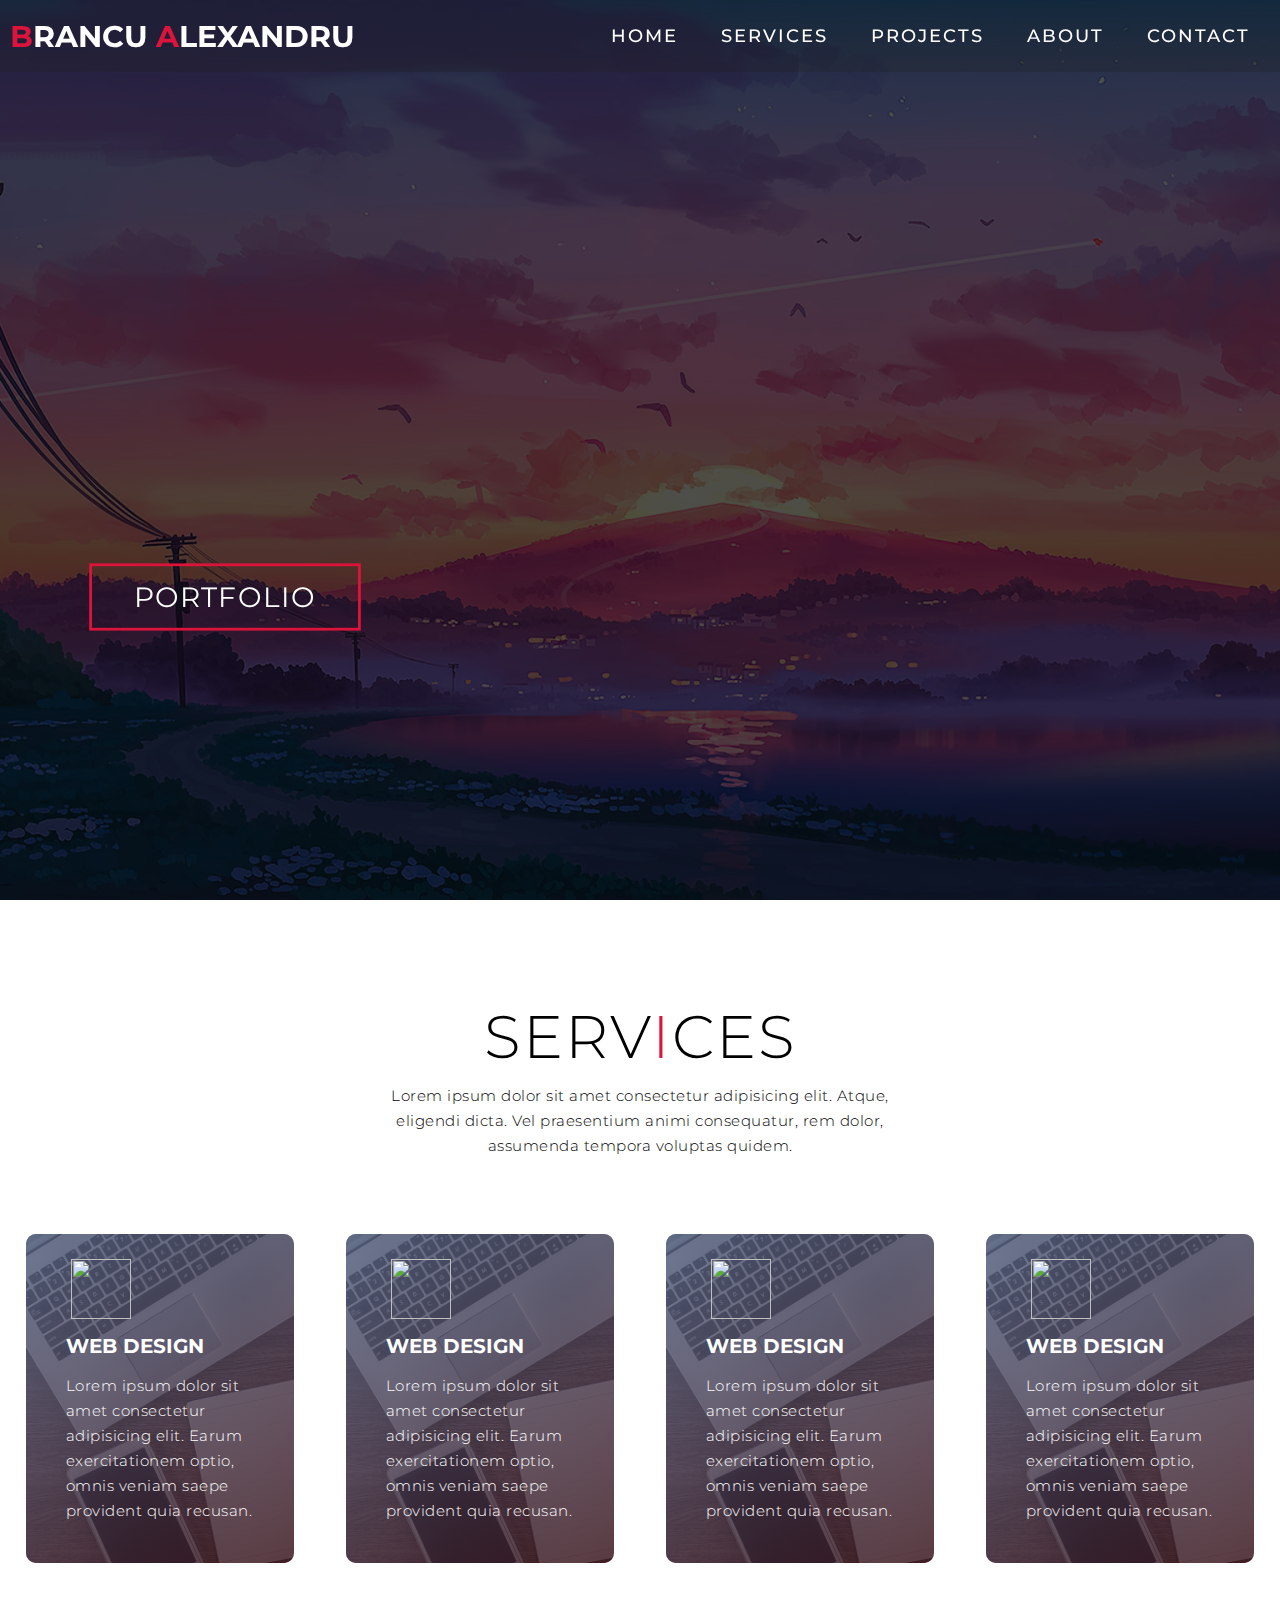
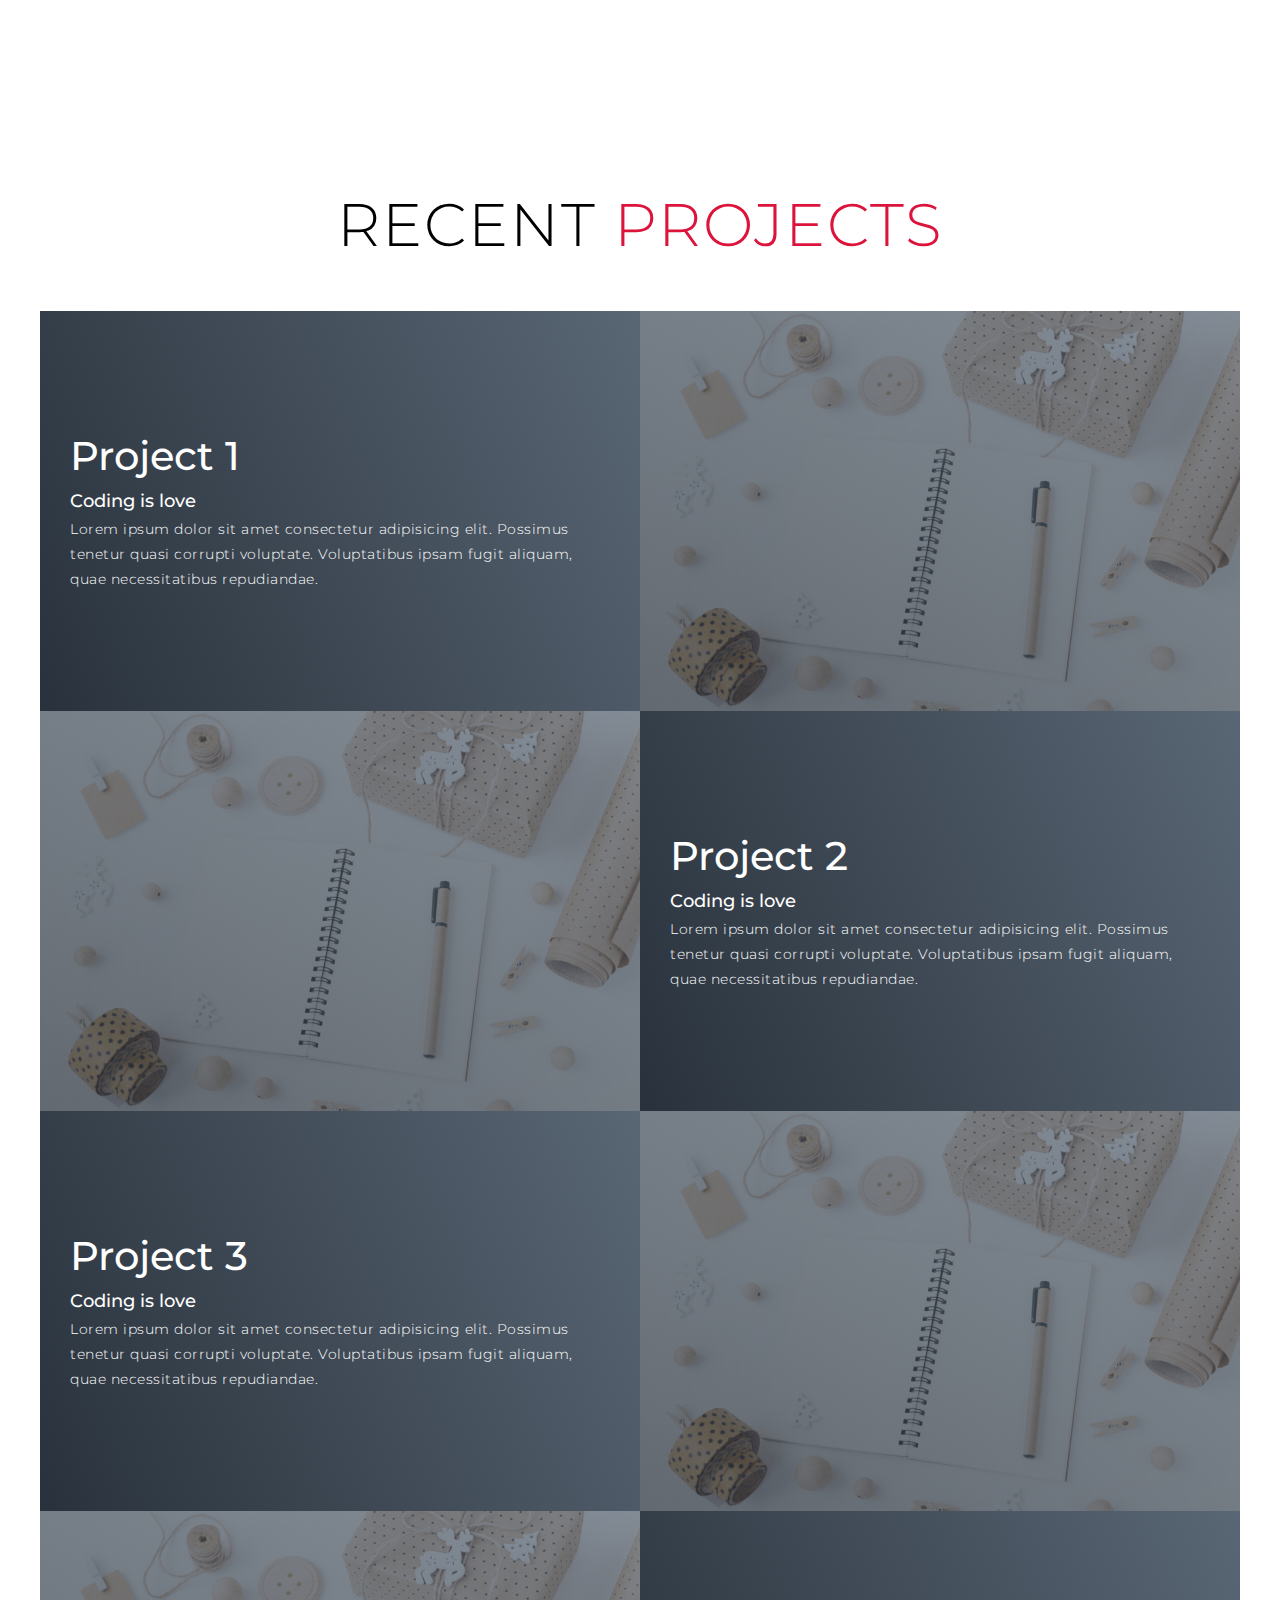
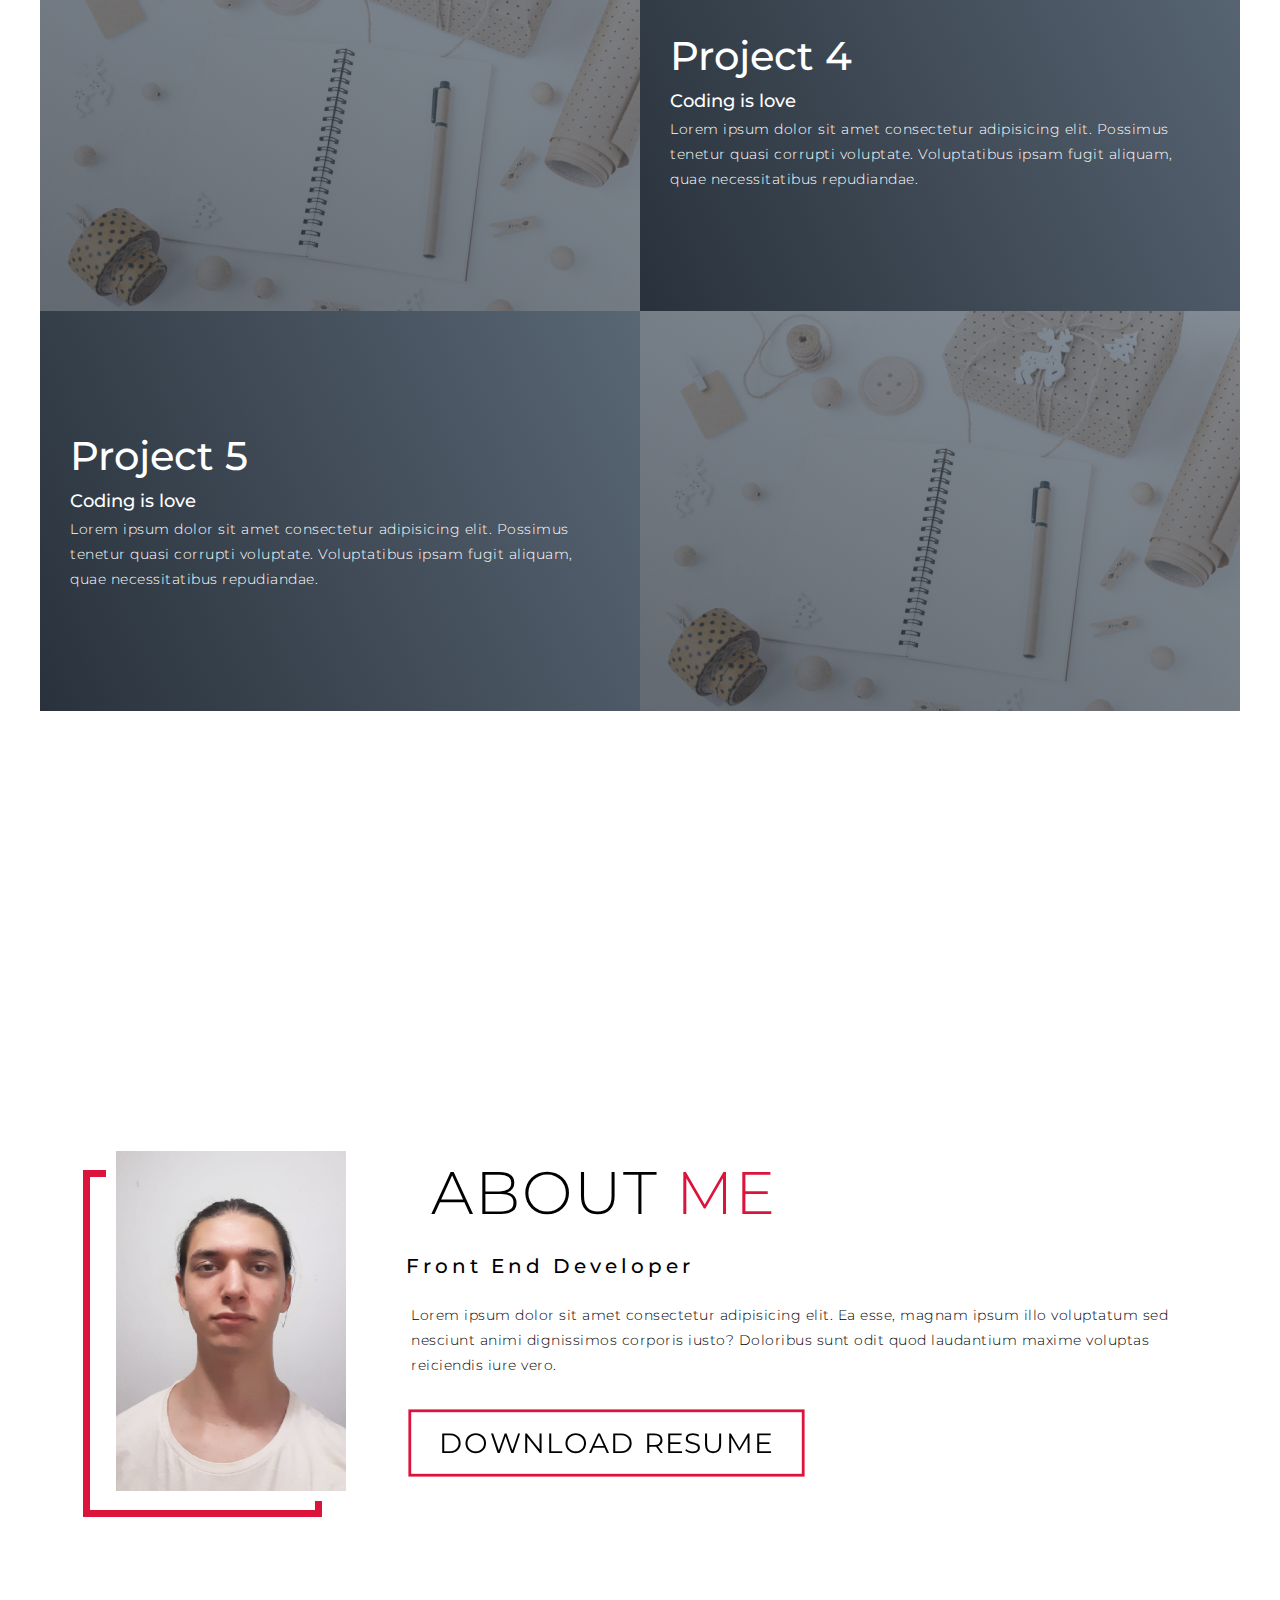
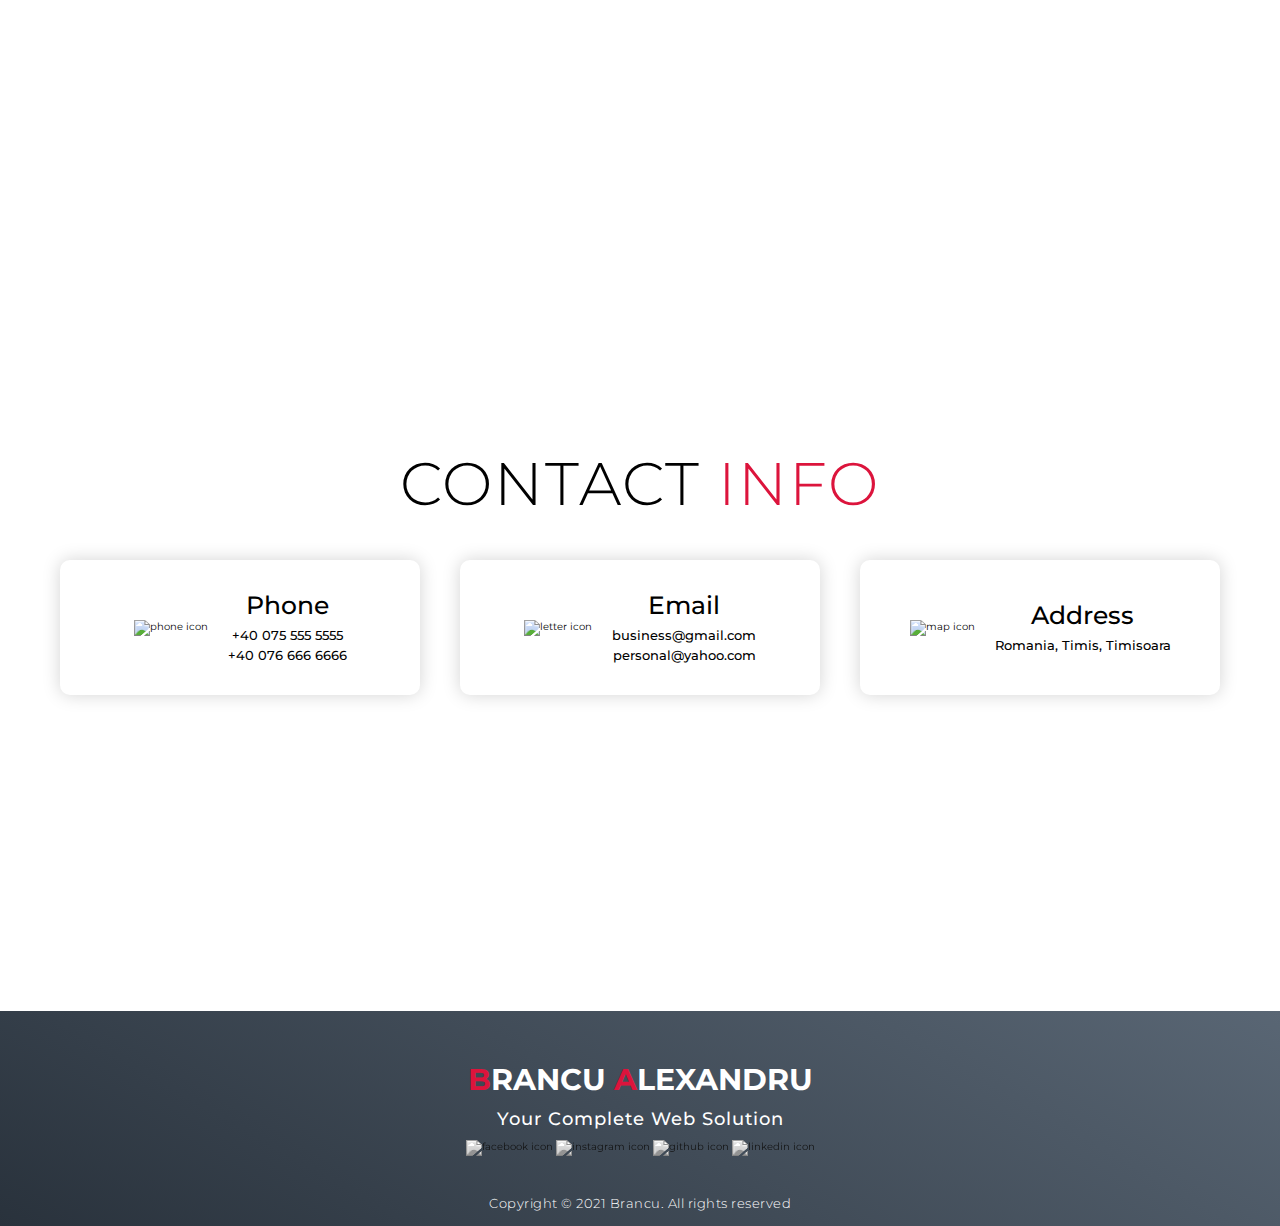
==== website.html @ a5c46dd1 "Add files via upload" ====
<!DOCTYPE html>
<html lang="en" dir="ltr">
<head>
  <meta charset="UTF-8">
  <meta http-equiv="X-UA-Compatible" content="IE=edge">
  <meta name="viewport" content="width:device-width, initial-scale=1.0">
  <link rel="stylesheet" href="./style.css">
<title>Brancu Alexandru</title>
</head>
<body>
  <section id="header">
    <div class="header container">
      <div class="navbar">
        <div class="brand">
          <a href="#hero"><h1><span>B</span>rancu <span>A</span>lexandru</h1></a>
        </div>
        <div class="nav-list">
          <div class="hamburger"><div class="bar"></div></div>
          <ul>
            <li><a href="#hero" data-after="Home">Home</a></li>
            <li><a href="#services" data-after="Services">Services</a></li>
            <li><a href="#projects" data-after="Projects">Projects</a></li>
            <li><a href="#about" data-after="About">About</a></li>
            <li><a href="#contact" data-after="Contact">Contact</a></li>
          </ul>
        </div>
      </div>
    </div>
  </section>
  <!-- Header End -->
  <section id="hero">
    <div class="hero container">
      <div>
        <h1>Hello, <span></span></h1>
        <h1>My Name is <span></span></h1>
        <h1>Alex <span></span></h1>
        <a href="#" type="button" class="cta">Portfolio</a>
      </div>
    </div>
  </section>
  <!-- Hero End -->
  <section id="services">
    <div class="services container">
      <div class="service-top">
        <div class="services-header">
          <h1 class="section-title">Serv<span>i</span>ces</h1>
        </div>
        <p>Lorem ipsum dolor sit amet consectetur adipisicing elit. 
          Atque, eligendi dicta. Vel praesentium animi consequatur, 
          rem dolor, assumenda tempora voluptas quidem.</p>
      </div>
      <div class="service-bottom">
        <div class="service-item">
          <img src="https://img.icons8.com/bubbles/100/000000/services.png">
          <h2>Web Design</h2>
          <p>Lorem ipsum dolor sit amet consectetur adipisicing elit. 
            Earum exercitationem optio, omnis veniam saepe provident 
            quia recusan.</p>
        </div>
        <div class="service-item">
          <img src="https://img.icons8.com/bubbles/100/000000/services.png">
          <h2>Web Design</h2>
          <p>Lorem ipsum dolor sit amet consectetur adipisicing elit. 
            Earum exercitationem optio, omnis veniam saepe provident 
            quia recusan.</p>
        </div>
        <div class="service-item">
          <img src="https://img.icons8.com/bubbles/100/000000/services.png">
          <h2>Web Design</h2>
          <p>Lorem ipsum dolor sit amet consectetur adipisicing elit. 
            Earum exercitationem optio, omnis veniam saepe provident 
            quia recusan.</p>
        </div>
        <div class="service-item">
          <img src="https://img.icons8.com/bubbles/100/000000/services.png">
          <h2>Web Design</h2>
          <p>Lorem ipsum dolor sit amet consectetur adipisicing elit. 
            Earum exercitationem optio, omnis veniam saepe provident 
            quia recusan.</p>
        </div>
      </div>
    </div>
  </section>
  <!-- Services End -->
  <section id="projects">
    <div class="projects container">
      <div class="projects-header">
        <h1 class="section-title">Recent <span>Projects</span></h1>
      </div>
      <div class="projects-items">
        <div class="project-item">
          <div class="project-item-info">
            <h1>Project 1</h1>
            <h2>Coding is love</h2>
            <p>Lorem ipsum dolor sit amet consectetur adipisicing elit. Possimus 
              tenetur quasi corrupti voluptate. Voluptatibus ipsam fugit 
              aliquam, quae necessitatibus repudiandae.</p>
          </div>
          <div class="project-item-image">
            <img src="./image/card-2.jpg" alt="notebook image">
          </div>
        </div>
        <div class="project-item">
          <div class="project-item-info">
            <h1>Project 2</h1>
            <h2>Coding is love</h2>
            <p>Lorem ipsum dolor sit amet consectetur adipisicing elit. Possimus 
              tenetur quasi corrupti voluptate. Voluptatibus ipsam fugit 
              aliquam, quae necessitatibus repudiandae.</p>
          </div>
          <div class="project-item-image">
            <img src="./image/card-2.jpg" alt="notebook image">
          </div>
        </div>
        <div class="project-item">
          <div class="project-item-info">
            <h1>Project 3</h1>
            <h2>Coding is love</h2>
            <p>Lorem ipsum dolor sit amet consectetur adipisicing elit. Possimus 
              tenetur quasi corrupti voluptate. Voluptatibus ipsam fugit 
              aliquam, quae necessitatibus repudiandae.</p>
          </div>
          <div class="project-item-image">
            <img src="./image/card-2.jpg" alt="notebook image">
          </div>
        </div>
        <div class="project-item">
          <div class="project-item-info">
            <h1>Project 4</h1>
            <h2>Coding is love</h2>
            <p>Lorem ipsum dolor sit amet consectetur adipisicing elit. Possimus 
              tenetur quasi corrupti voluptate. Voluptatibus ipsam fugit 
              aliquam, quae necessitatibus repudiandae.</p>
          </div>
          <div class="project-item-image">
            <img src="./image/card-2.jpg" alt="notebook image">
          </div>
        </div>
        <div class="project-item">
          <div class="project-item-info">
            <h1>Project 5</h1>
            <h2>Coding is love</h2>
            <p>Lorem ipsum dolor sit amet consectetur adipisicing elit. Possimus 
              tenetur quasi corrupti voluptate. Voluptatibus ipsam fugit 
              aliquam, quae necessitatibus repudiandae.</p>
          </div>
          <div class="project-item-image">
            <img src="./image/card-2.jpg" alt="notebook image">
          </div>
        </div>
      </div>
    </div>
  </section>
  <!-- Projects End -->
  <section id="about">
    <div class="about container">
      <div class="col-right">
        <div class="about-info">
          <h1 class="section-title">About <span>Me</span></h1>
          <h2>Front End Developer</h2>
          <p>Lorem ipsum dolor sit amet consectetur adipisicing elit. 
            Ea esse, magnam ipsum illo voluptatum sed nesciunt animi 
            dignissimos corporis iusto? Doloribus sunt odit quod laudantium 
            maxime voluptas reiciendis iure vero.</p>
        </div>
        <div class="about-download">
          <a href="#" type="button" class="cta">Download Resume</a>
        </div>
      </div>
      <div class="col-left">
        <div class="about-image">
          <img src="./image/photo.png" alt="photo of me">
        </div>
      </div>
    </div>
  </section>
  <!-- About End -->
  <section id="contact">
    <div class="contact container">
      <div>
        <h1 class="section-title">Contact <span>Info</span></h1>
      </div>
      <div class="contact-items">
        <div class="contact-item">
          <div class="contact-icon">
            <img src="	https://img.icons8.com/bubbles/100/000000/phone--v1.png" alt="phone icon">
          </div>
          <div class="contact-item-info">
            <h1>Phone</h1>
            <h2>+40 075 555 5555</h2>
            <h2>+40 076 666 6666</h2>
          </div>
        </div>
        <div class="contact-item">
          <div class="contact-icon">
            <img src="https://img.icons8.com/bubbles/100/000000/new-post.png" alt="letter icon">
          </div>
          <div class="contact-item-info">
            <h1>Email</h1>
            <h2>business@gmail.com</h2>
            <h2>personal@yahoo.com</h2>
          </div>
        </div>
        <div class="contact-item">
          <div class="contact-icon">
            <img src="	https://img.icons8.com/bubbles/100/000000/map-marker.png" alt="map icon">
          </div>
          <div class="contact-item-info">
            <h1>Address</h1>
            <h2>Romania, Timis, Timisoara</h2>
          </div>
        </div>
      </div>
    </div>
  </section>
  <!-- Contact End -->
  <section id="footer">
    <div class="footer container">
      <div class="brand">
        <h1><span>B</span>rancu <span>A</span>lexandru</h1>
      </div>
      <h2>Your Complete Web Solution</h2>
      <div class="footer-icons">
        <div class="social-item">
          <a href="#">
            <img src="https://img.icons8.com/bubbles/100/000000/facebook-new.png" alt="facebook icon">
          </a>
        </div>
        <div class="social-item">
          <a href="#">
            <img src="https://img.icons8.com/bubbles/100/000000/instagram-new--v2.png" alt="instagram icon">
          </a>
        </div>
        <div class="social-item">
          <a href="#">
            <img src="	https://img.icons8.com/bubbles/100/000000/github.png" alt="github icon">
          </a>
        </div>
        <div class="social-item">
          <a href="#">
            <img src="https://img.icons8.com/bubbles/100/000000/linkedin.png" alt="linkedin icon">
          </a>
        </div>
      </div>
      <p>Copyright © 2021 Brancu. All rights reserved</p>
    </div>
  </section>
  <!-- Footer End -->
  <script src="./app.js"></script>
</body>
</html>
---- style.css ----
@import url('https://fonts.googleapis.com/css2?family=Montserrat:wght@300;500;700&display=swap');

* {
  padding: 0;
  margin: 0;
  box-sizing: border-box;
}

html {
  font-size: 10px;
  font-family: 'Montserrat', sans-serif;
  scroll-behavior: smooth;
}

a {
  text-decoration: none;
}

.container {
  min-height: 100vh;
  width: 100%;
  display: flex;
  align-items: center;
  justify-content: center;
  margin: 0 auto;
}
.section-title {
  font-weight: 300;
  font-size: 4rem;
  letter-spacing: .2rem;
  text-transform: uppercase;
  margin-bottom: 10px;
  text-align: center;
}
.section-title span {
  color: crimson;
}
p {
  color: white;
  line-height: 2.5rem;
  font-size: 1.4rem;
  margin-top: 5px;
  letter-spacing: .05rem;
  font-weight: 300;
}
img {
  object-fit: cover;
  width: 100%;
  height: 100%;
}
.brand h1 {
  color: white;
  font-size: 3rem;
  text-transform: uppercase;
}
.brand h1 span {
  color: crimson;
}

/* Header */
#header {
  position: fixed;
  height: auto;
  width: 100vw;
  top: 0;
  left: 0;
  z-index: 20;
}
#header .header {
  min-height: 8vh;
  background-color: rgba(31, 30, 30, 0.26);
  transition: .3s ease background-color;
}
#header .navbar {
  display: flex;
  align-items: center;
  justify-content: space-between;
  height: 100%;
  width: 100%;
  padding: 0 10px;
  max-width: 1300px;
}
#header .nav-list ul {
  background-color: rgb(31, 30, 30);
  position: absolute;
  display: flex;
  align-items: center;
  justify-content: center;
  flex-direction: column;
  list-style: none;
  width: 100vw;
  height: 100vh;
  top: 0;
  left: 100%;
  overflow-x: hidden;
  z-index: 1;
  transition: .5s ease-in left;
}
#header .nav-list ul.active {
  left: 0;
}
#header .nav-list ul a {
  color: white;
  display: block;
  padding: 20px;
  text-transform: uppercase;
  font-weight: 500;
  font-size: 2.5rem;
  letter-spacing: .2rem;
}
#header .nav-list ul a::after {
  content: attr(data-after);
  position: absolute;
  left: 50%;
  top: 50%;
  transform: translate(-50%, -50%) scale(0);
  color: rgba(240, 248, 255, 0.021);
  letter-spacing: 50px;
  font-size: 9rem;
  z-index: -1;
  transition: .3s ease letter-spacing;
}
#header .nav-list ul li:hover a::after {
  transform: translate(-50%, -50%) scale(.8);
  letter-spacing: initial;
} 
#header .nav-list ul li:hover a {
  color: crimson;
}
#header .hamburger {
  width: 60px;
  height: 60px;
  border: 3px solid white;
  border-radius: 50%;
  position: relative;
  margin-right: 20px;
  display: flex;
  align-items: center;
  justify-content: center;
  cursor: pointer;
  z-index: 25;
  transform: scale(.8);
}
#header .hamburger::after {
  content: '';
  position: absolute;
  width: 100%;
  height: 100%;
  border: 3px solid white;
  border-radius: 50%;
  animation: hamburger_pulse 1s ease infinite;
}
#header .hamburger .bar {
  z-index: -1;
  position: relative;
  background-color: white;
  height: 2px;
  width: 30px;
}
#header .hamburger .bar::after,
#header .hamburger .bar::before {
  content: '';
  position: absolute;
  width: 100%;
  height: 100%;
  left: 0;
  background-color: white;
  transition: .3s ease;
  transition-property: top, bottom;
}
#header .hamburger .bar::after {
  top: 8px;
}
#header .hamburger .bar::before {
  bottom: 8px;
}
#header .hamburger.active .bar:before {
  bottom: 0;
}
#header .hamburger.active .bar:after {
  top: 0;
}
/* Header End */

/* Hero */
#hero {
  background-image: url(./image/landscape.jpg);
  background-size: cover;
  background-position: top center;
  position: relative;
  z-index: 1;
}
#hero .cta {
  display: inline-block;
  color: white;
  background-color: transparent;
  font-family: Montserrat;
  font-size: 2rem;
  letter-spacing: .1rem;
  border: 2px solid crimson;
  padding: 10px 30px;
  margin-top: 36px;
  text-transform: uppercase;
}
#hero .cta:hover {
  background-color: crimson;
  transition: .3s ease background-color;
}
#hero::after {
  content: '';
  position: absolute;
  height: 100%;
  width: 100%;
  left: 0;
  top: 0;
  background-color: hsla(100deg, 1%, 1%, 70%);
  z-index: -1;
}
#hero h1 {
  display: block;
  position: relative;
  width: fit-content;
  font-size: 4rem;
  color: transparent;
  animation: text_reveal .5s ease forwards;
  animation-delay: .8s;
}
#hero h1:nth-child(1) {
  animation-delay: 1s;
}
#hero h1:nth-child(2) {
  animation-delay: 2s;
}
#hero h1:nth-child(3) {
  animation: text_reveal_name .5s ease forwards;
  animation-delay: 3s;
}
#hero h1:nth-child(1) span {
  animation-delay: .5s;
}
#hero h1:nth-child(2) span {
  animation-delay: 1.5s;
}
#hero h1:nth-child(3) span {
  animation-delay: 2.5s;
}
#hero h1 span {
  background-color: crimson;
  position: absolute;
  top: 0;
  left: 0;
  height: 100%;
  width: 0%;
  animation: text_reveal_box 1s ease-in;
  animation-delay: .3s;
}
#hero .hero {
  display: flex;
  justify-content: flex-start;
  max-width: 1200px;
  margin: 0 auto;
  padding: 0 50px;
}
/* Hero End */

/* Services */
#services .services {
  display: flex;
  flex-direction: column;
  min-height: 40vh;
  padding: 100px 0;
  max-width: 1500px;
  text-align: center;
}
#services .service-top {
  max-width: 500px;
  margin: 0 auto;
}
#services .service-top p {
  font-size: 1.5rem;
  font-weight: 300;
  text-align: center;
  margin-top: 10px;
  line-height: 25px;
  color: black;
}
#services .service-bottom {
  margin-top: 50px;
  display: flex;
  flex-wrap: wrap;
  align-items: center;
  justify-content: center;
}
#services .service-bottom h2{
  color: white;
  text-transform: uppercase;
  margin-left: 30px;
  font-size: 2rem;
}
#services .service-bottom p {
  color: white;
  line-height: 2.5rem;
  font-weight: 300;
  font-size: 1.5rem;
  margin: 30px;
  margin-top: 15px;
}
#services .service-item {
  position: relative;
  flex-basis: 80%;
  display: flex;
  background-image: url(./image/card-1.jpg);
  background-size: cover;
  flex-direction: column;
  align-items: flex-start;
  padding: 10px;
  border-radius: 10px;
  overflow: hidden;
  z-index: 1;
  margin: 10px 40px;
  text-align: left;
}
#services .service-item::after {
  content: '';
  position: absolute;
  width: 100%;
  height: 100%;
  left: 0;
  top: 0;
  background-image: linear-gradient(330deg, #38121a 0%, #586585 100%);
  opacity: .8;
  z-index: -1;
}
#services .service-bottom .service-item img {
  width: 60px;
  height: 60px;
  margin: 15px;
  margin-left: 35px;
}
/* Services End */

/* Projects */
#projects .projects{
  display: flex;
  flex-direction: column;
  max-width: 1200px;
  margin: 0 auto;
  padding: 100px 0;
}
#projects .projects-header h1 {
  margin-bottom: 50px;
}
#projects .all-projects {
  display: flex;
  align-items: center;
  justify-content: center;
}
#projects .project-item {
  display: flex;
  align-items: center;
  justify-content: center;
  flex-direction: column;
  width: 80%;
  margin: 20px auto;
  overflow: hidden;
  border-radius: 10px;
}
#projects .project-item-info {
  padding : 30px;
  flex-basis: 50%;
  background-color: white;
  height:100%;
  display: flex;
  align-items: flex-start;
  justify-content: center;
  flex-direction: column;
  background-image: linear-gradient(65deg, #29323c 0%, #596674 100%);
  color: white;
}
#projects .project-item-info h1 {
  font-weight: 500;
  font-size: 4rem;
}
#projects .project-item-info h2 {
  font-weight: 500;
  font-size: 1.8rem;
  padding-top: 10px;
}
#projects .project-item-image {
  flex-basis: 50%;
  height: 300px;
  overflow: hidden;
  position: relative;
}
#projects .project-item-image::after {
  content: '';
  position: absolute;
  width: 100%;
  height: 100%;
  left: 0;
  top: 0;
  background-image: linear-gradient(30deg, #29323c 0%, #596674 100%);
  opacity: .7;
}
#projects .project-item-image img {
  transition: .3s ease transform;
}
#projects .project-item:hover .project-item-image img {
  transform: scale(1.1);
}
/* Projects End */

/* About Me */
#about .about {
  display: flex;
  flex-direction: column;
  text-align: center;
  padding: 100px 20px;
}
#about .about-download {
  width: fit-content;
  height: fit-content;
  min-width: 450px;
}
#about .about-download .cta {
  display: inline-block;
  color: black;
  background-color: transparent;
  font-family: Montserrat;
  font-size: 2rem;
  letter-spacing: .1rem;
  border: 2px solid crimson;
  padding: 10px 20px;
  margin-top: 36px;
  text-transform: uppercase;
}
#about .about-download .cta:hover {
  background-color: crimson;
  transition: .3s ease background-color;
}
#about .about-info p {
  color: black;
  padding: 5px;
}
#about .about-info h2 {
  letter-spacing: 0.4rem;
  font-size: 2rem;
  font-weight: 500;
  padding: 15px 0;
}
#about .col-left {
  width: 250px;
  height: 360px;
}
#about .col-left .about-image {
  width: 100%;
  height: 100%;
  position: relative;
  border: 10px solid white;
  margin-top: 60px;
}
#about .col-left .about-image::after {
  content: '';
  width: 98%;
  height: 98%;
  position: absolute;
  border: 7px solid crimson;
  left: -33px;
  top: 19px;
  z-index: -1;
}
/* About Me End */

/* Contact */
#contact .contact {
  flex-direction: column;
  max-width: 1200px;
  margin: 0 auto;
  padding: 100px 0 50px 0;
}
#contact .contact-items {
  width: 400px;
}
#contact .contact-item {
  width: 80%;
  display: flex;
  align-items: center;
  justify-content: center;
  flex-direction: column;
  text-align: center;
  background: white;
  border-radius: 10px;
  box-shadow: 0px 0px 18px 0 #0000002c;
  padding: 30px;
  margin: 30px auto;
  transition: .3s ease box-shadow;
}
#contact .contact-item:hover {
  box-shadow: 0px 0px 5px 0 #0000002c;
}
#contact .contact-item-info h1 {
  font-weight: 500;
  font-size: 2.5rem;
  margin-bottom: 5px;
}
#contact .contact-item-info h2 {
  font-weight: 500;
  font-size: 1.3rem;
  line-height: 2rem;
}
#contact .contact-icon img {
  width: 60px;
  height: 60px;
}
/* Contact End */

/* Footer */
#footer {
  background-image: linear-gradient(30deg, #29323c 0%, #596674 100%);
}
#footer .footer {
  min-height: 200px;
  display: flex;
  align-items: center;
  justify-content: center;
  flex-direction: column;
  text-align: center;
  padding: 50px 0 10px 0;
}
#footer .footer-icons {
  flex-direction: row;
  margin-bottom: 30px;
}
#footer .social-item {
  display: inline-block;
}
#footer .social-item img {
  width: 50px;
  height: 50px;
  filter: grayscale();
  transition: .3s ease filter;
}
#footer .social-item:hover img {
  filter: none;
}
#footer .footer h2 {
  color: white;
  font-weight: 500;
  font-size: 1.8rem;
  letter-spacing: .1rem;
  margin: 10px 0 10px 0;
}
#footer .footer p {
  font-size: 1.3rem;
}
/* Footer End */

/* Keyframes */
@keyframes text_reveal_box {
  50% {
    width: 100%;
    left: 0;
  }
  100% {
    width: 0%;
    left: 100%;
  }
}
@keyframes text_reveal {
  100% {
    color: white;
  }
}
@keyframes text_reveal_name {
  0% {
    font-weight: 300;
  }
  100% {
    color: crimson;
    font-weight: 500;
  }
}
@keyframes hamburger_pulse {
  0% {
    transform: scale(1);
    opacity: 1;
  }
  100% {
    transform: scale(1.3);
    border: 2px solid white;
    opacity: 0;
  }
}
/* Keyframes End */

/* Media Queries */

  /* Tablet */
@media only screen and (min-width: 768px) {
  .cta {
    transform: scale(1.4);
    margin-left: 9%;
  }
  .section-title {
    font-size: 6rem;
  }
  /* Hero */
  #hero h1 {
    font-size: 7rem;
  }
  /* Hero End */

  /* Services */
  #services .service-bottom .service-item {
    flex-basis: 45%;
    margin: 2.5%;
  }
  /* Services End */

  /* Projects */
  #projects .project-item {
    border-radius: 0;
    width: 100%;
    flex-direction: row;
    margin: 0;
    height: 400px;
  }
  #projects .project-item:nth-child(even) {
    flex-direction: row-reverse;
  }
  #projects .project-item-image {
    height: 100%;
  }
  /* Projects End */

  /* About */
  #about .about {
    flex-direction: row-reverse;
  }
  #about .col-right {
    flex-direction: column;
    flex-basis: 70%;
    margin-top: 100px;
  }
  #about .col-right p {
    text-align: left;
    margin-left: 50px;
  }
  #about .col-right h2 {
    text-align: left;
    margin-left: 50px;
  }
  #about .col-left {
    margin-left: 50px;
  }
  #about .cta {
    font-size: 1rem;
  }
  /* About End */

  /* Contact */
  #contact .contact-items {
    width: 100%;
    flex-direction: row;
    display: flex;
    justify-content: space-evenly;
    margin: 0;
  }
  #contact .contact-item {
    width: 30%;
    flex-basis: 30%;
  }
  /* Contact End */
} 
  /* Tablet End */

  /* Desktop */
@media only screen and (min-width: 1200px) {
  /* Header */
  #header .hamburger {
    display: none;
  }
  #header .nav-list ul {
    display: block;
    position: initial;
    height: auto;
    width: fit-content;
    background-color: transparent;
  }
  #header .nav-list ul a {
    font-size: 1.8rem;
  }
  #header .nav-list ul a:after {
    display: none;
  }
  #header .nav-list ul li {
    display: inline-block;
  }
  /* Header End */

  /* Services */
  #services .service-bottom {
    width: 100%;
  }
  #services .service-bottom .service-item {
    flex-basis: 21%;
    margin: 2%;
  }
  /* Services */

  /* About */
  #about .col-right .section-title,
  #about .about-download  {
    text-align: left;
    padding-left: 75px;
  }
  #about .about-download  {
    margin-left: 0;
  }
  /* About End */

  /* Contact */
  #contact .contact-item {
    flex-direction: row;
  }
  #contact .contact-icon {
    padding-right: 20px;
  }
  #contact .contact-icon img {
    width: 100px;
    height: 100px;
  }
  /* Contact End */
}
  /* Desktop End */

/* Media Queries End */
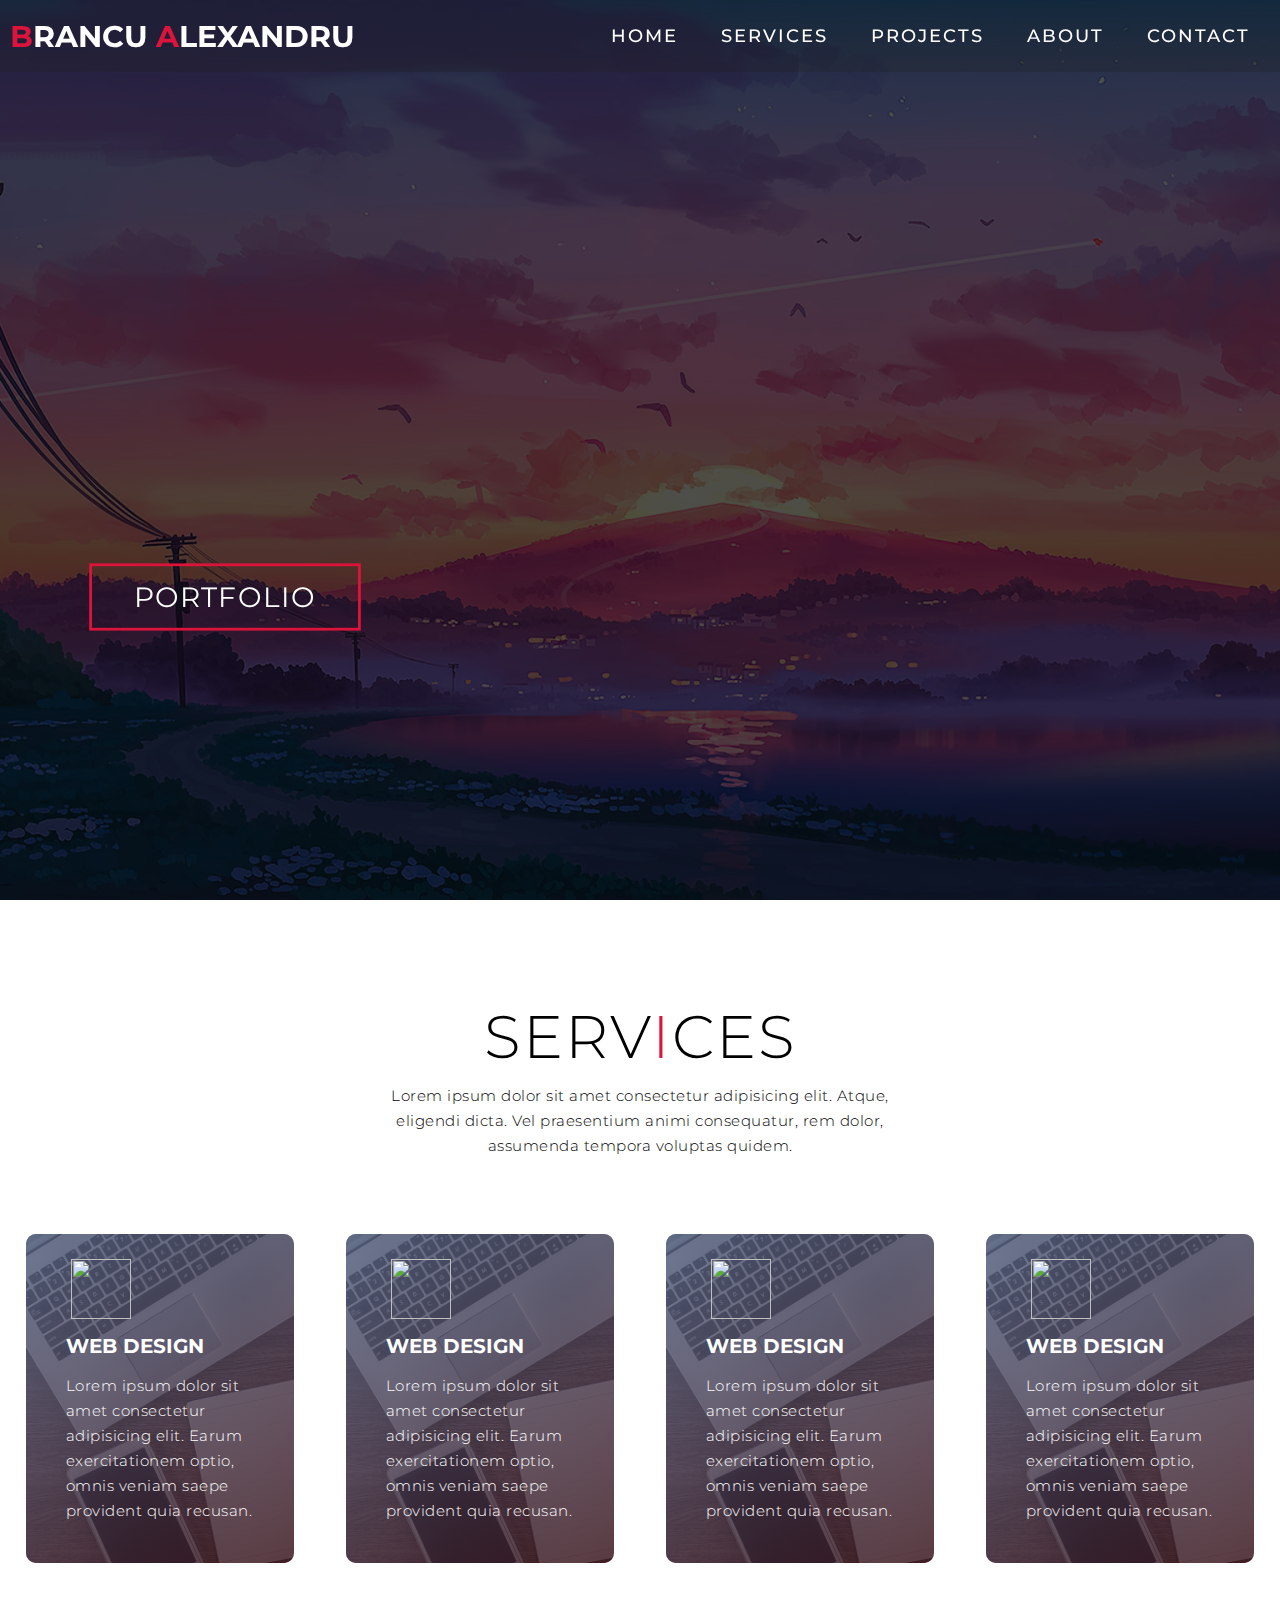
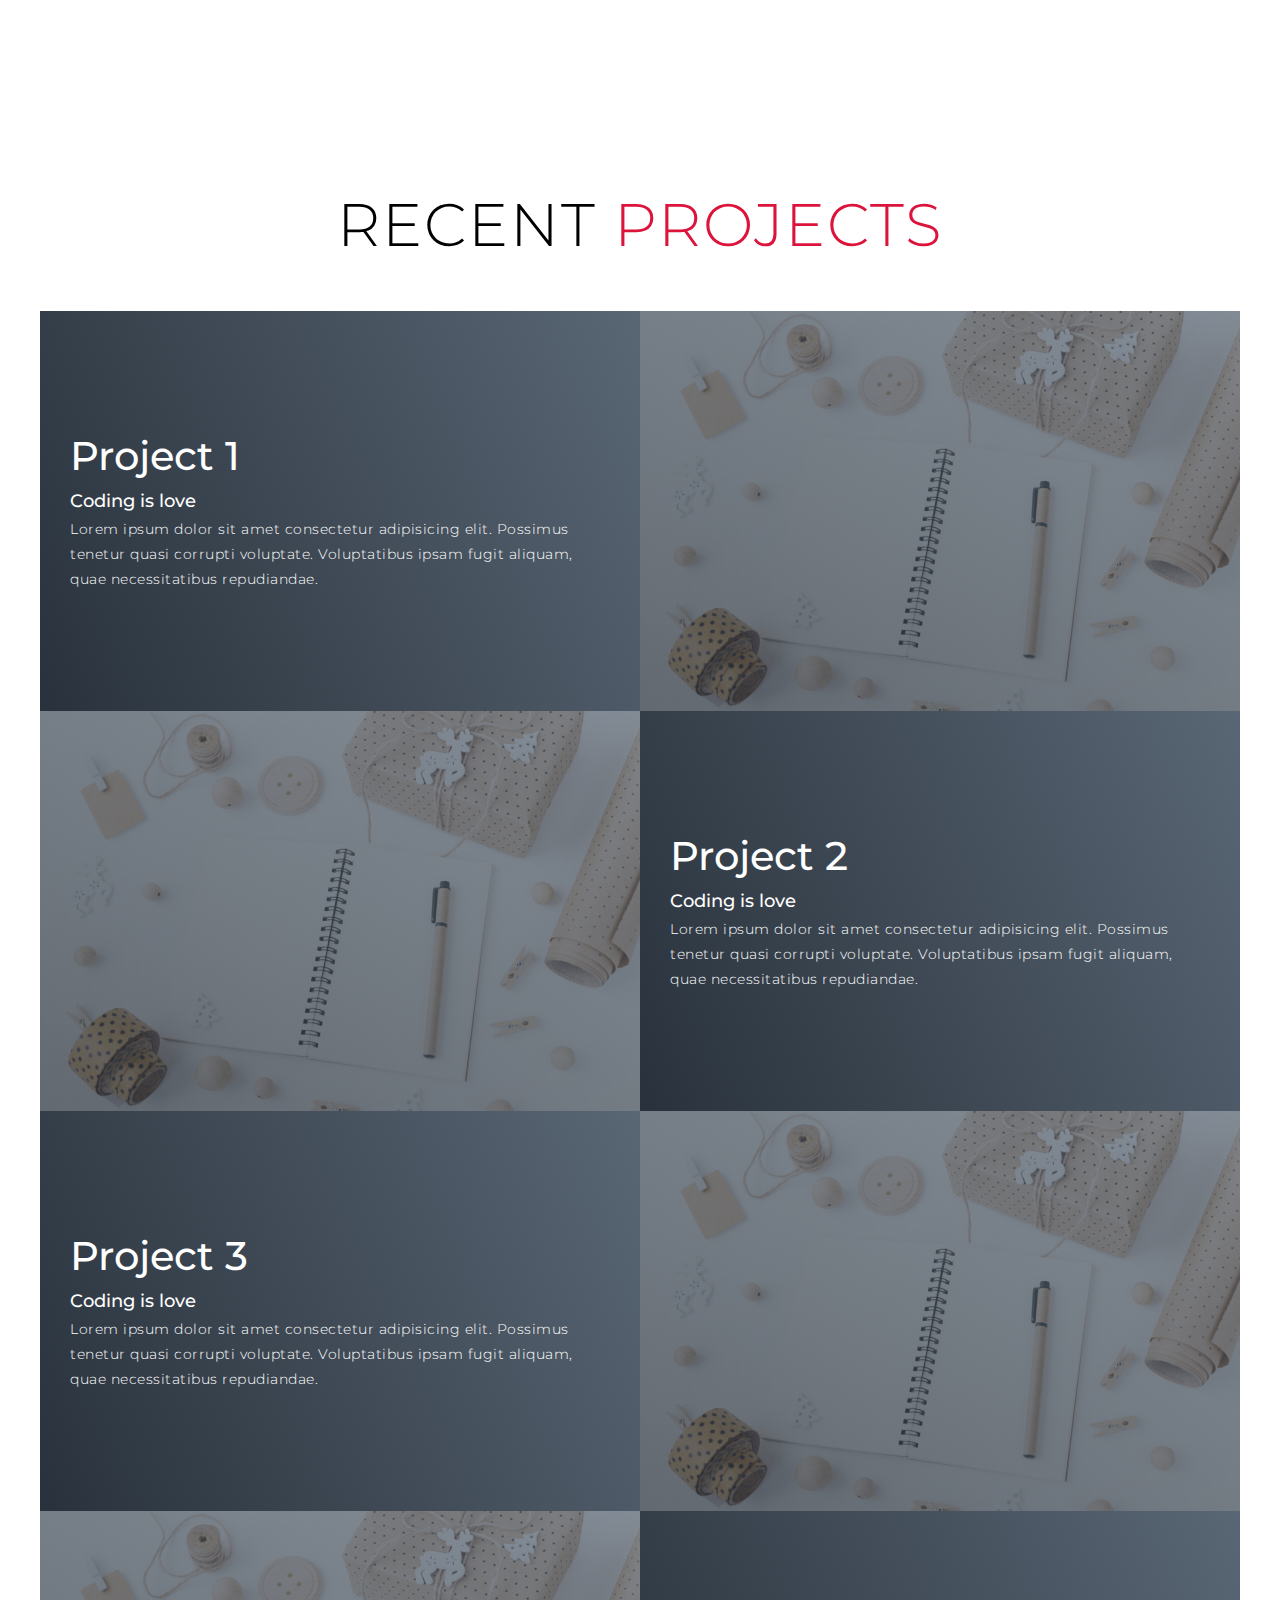
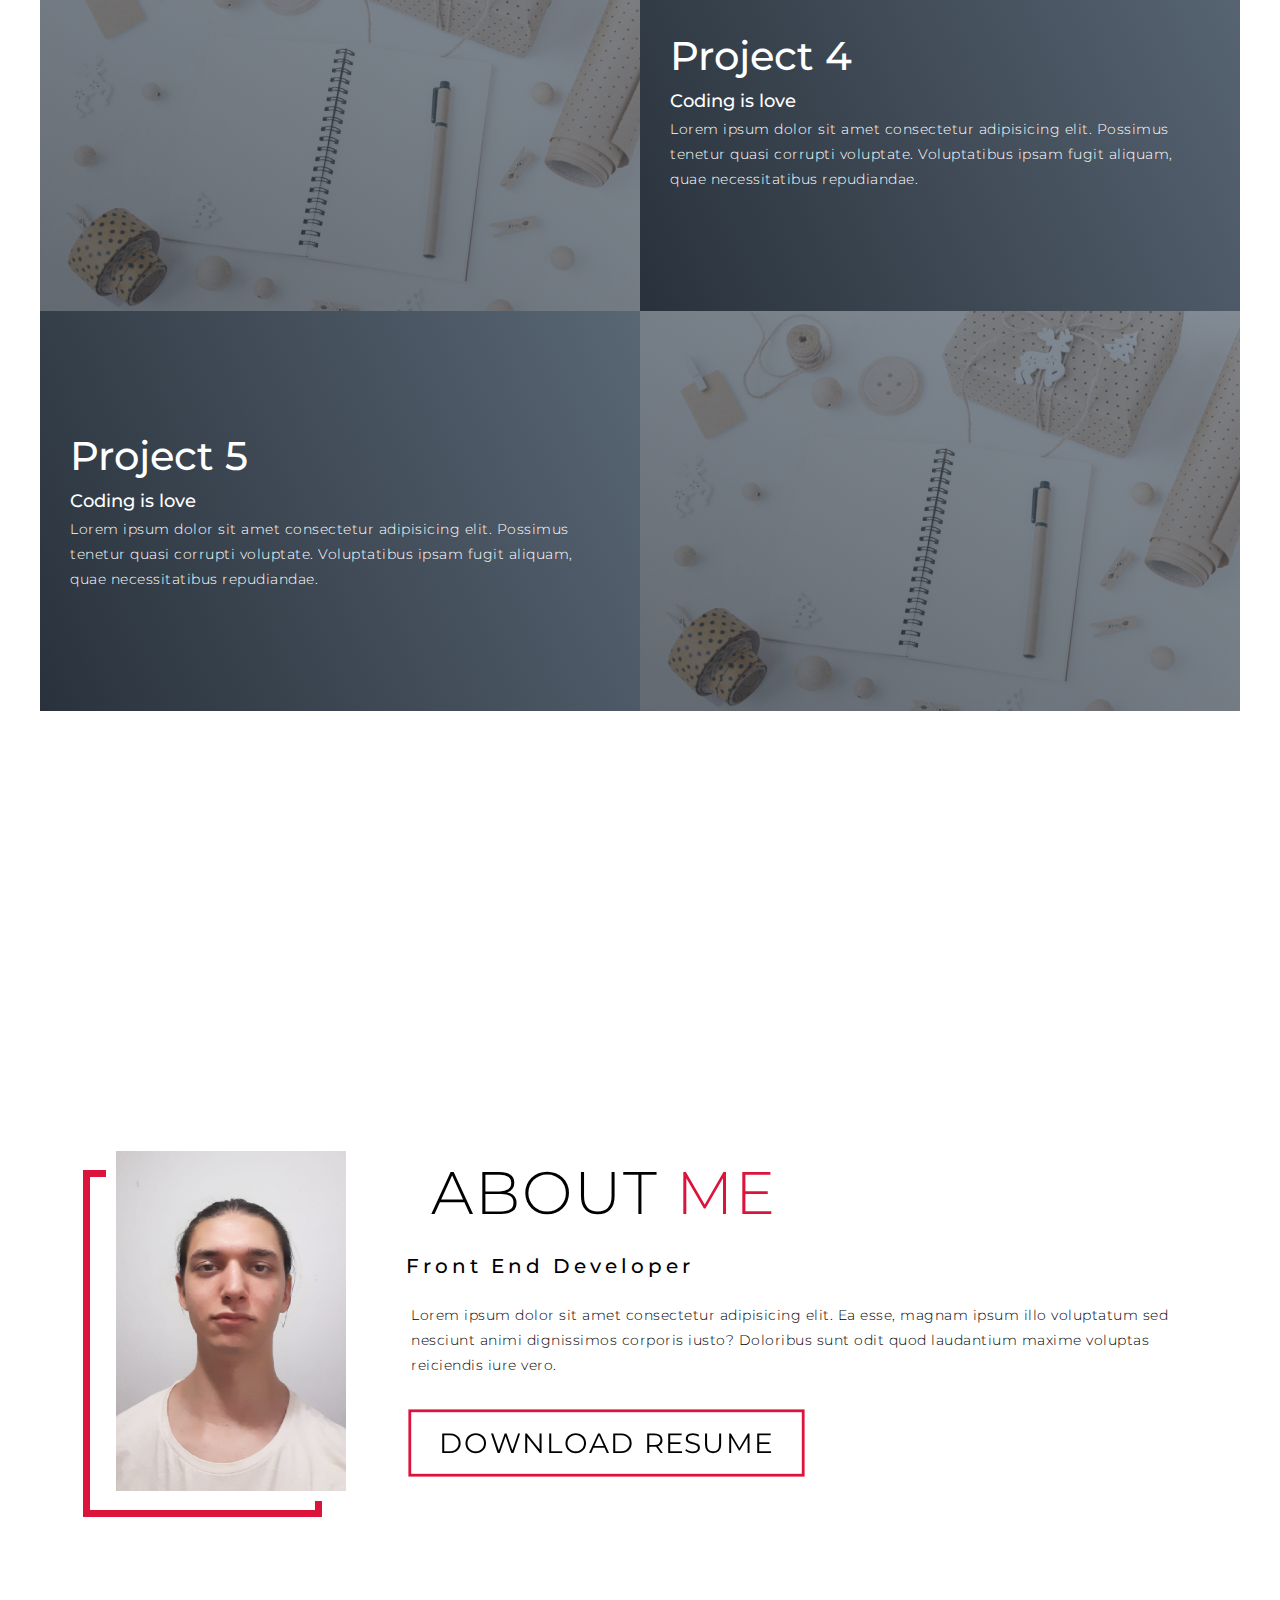
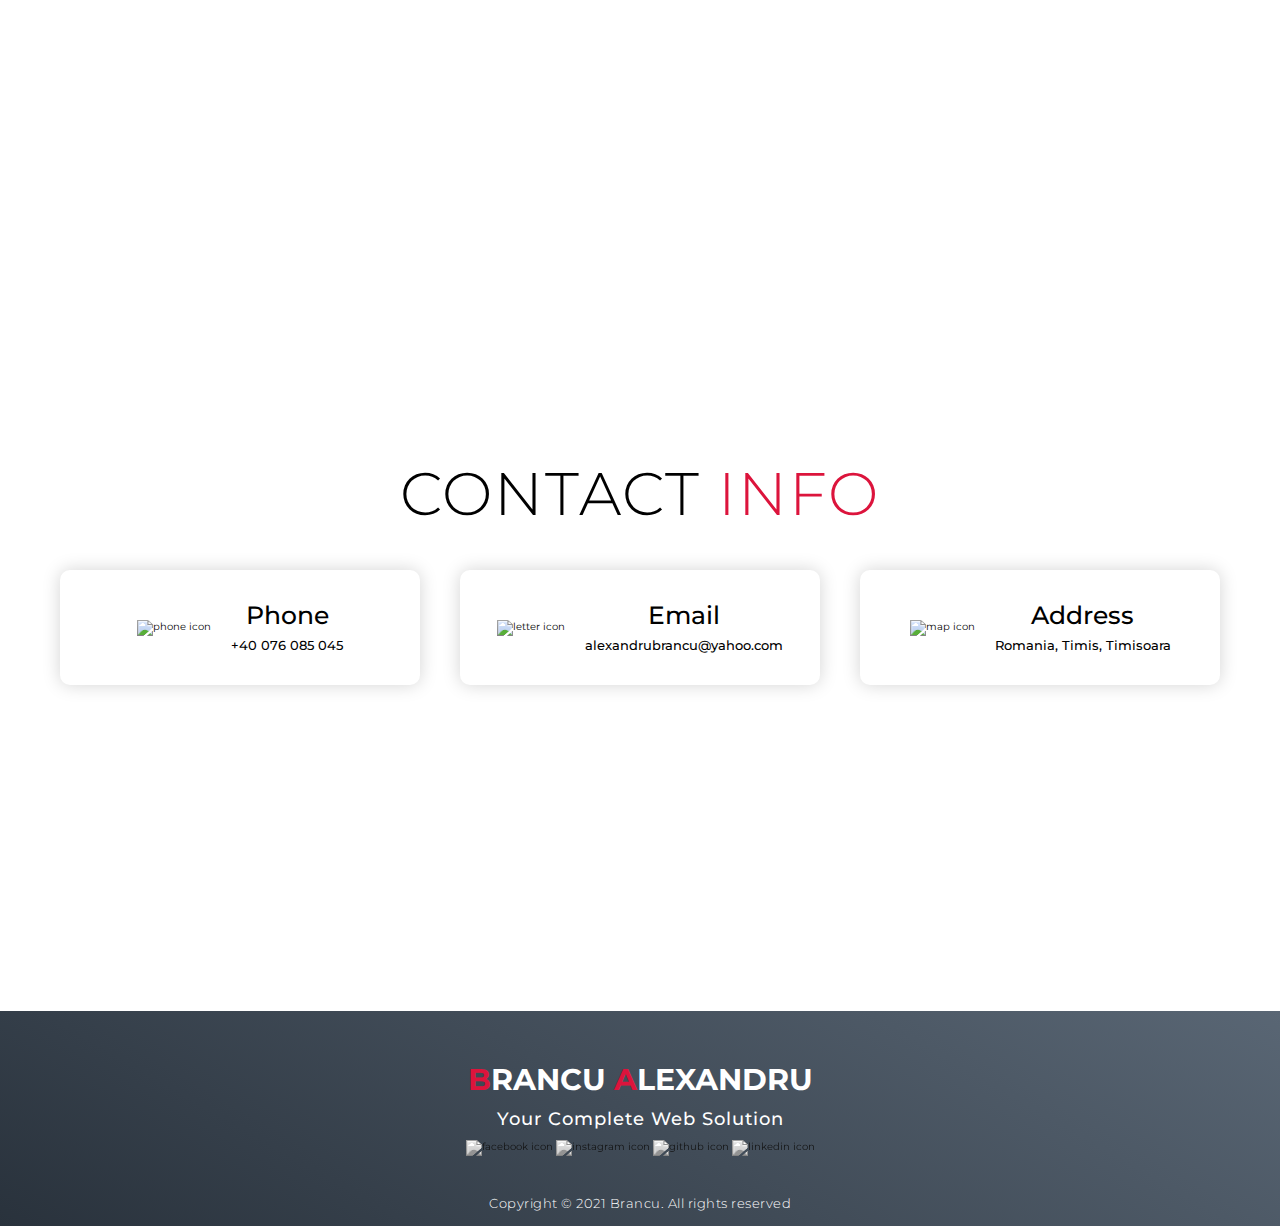
==== commit f917fae9: "Add files via upload" ====
--- a/website.html
+++ b/website.html
@@ -34,7 +34,7 @@
         <h1>Hello, <span></span></h1>
         <h1>My Name is <span></span></h1>
         <h1>Alex <span></span></h1>
-        <a href="#" type="button" class="cta">Portfolio</a>
+        <a href="#projects" type="button" class="cta">Portfolio</a>
       </div>
     </div>
   </section>
@@ -187,8 +187,7 @@
           </div>
           <div class="contact-item-info">
             <h1>Phone</h1>
-            <h2>+40 075 555 5555</h2>
-            <h2>+40 076 666 6666</h2>
+            <h2>+40 076 085 045</h2>
           </div>
         </div>
         <div class="contact-item">
@@ -197,8 +196,7 @@
           </div>
           <div class="contact-item-info">
             <h1>Email</h1>
-            <h2>business@gmail.com</h2>
-            <h2>personal@yahoo.com</h2>
+            <h2>alexandrubrancu@yahoo.com</h2>
           </div>
         </div>
         <div class="contact-item">
@@ -222,22 +220,22 @@
       <h2>Your Complete Web Solution</h2>
       <div class="footer-icons">
         <div class="social-item">
-          <a href="#">
+          <a href="#" target="blank">
             <img src="https://img.icons8.com/bubbles/100/000000/facebook-new.png" alt="facebook icon">
           </a>
         </div>
         <div class="social-item">
-          <a href="#">
+          <a href="#" target="blank">
             <img src="https://img.icons8.com/bubbles/100/000000/instagram-new--v2.png" alt="instagram icon">
           </a>
         </div>
         <div class="social-item">
-          <a href="#">
+          <a href="https://github.com/BrancuAlexandru" target="blank">
             <img src="	https://img.icons8.com/bubbles/100/000000/github.png" alt="github icon">
           </a>
         </div>
         <div class="social-item">
-          <a href="#">
+          <a href="https://www.linkedin.com/in/alexandru-brancu-a9088a184/" target="blank">
             <img src="https://img.icons8.com/bubbles/100/000000/linkedin.png" alt="linkedin icon">
           </a>
         </div>
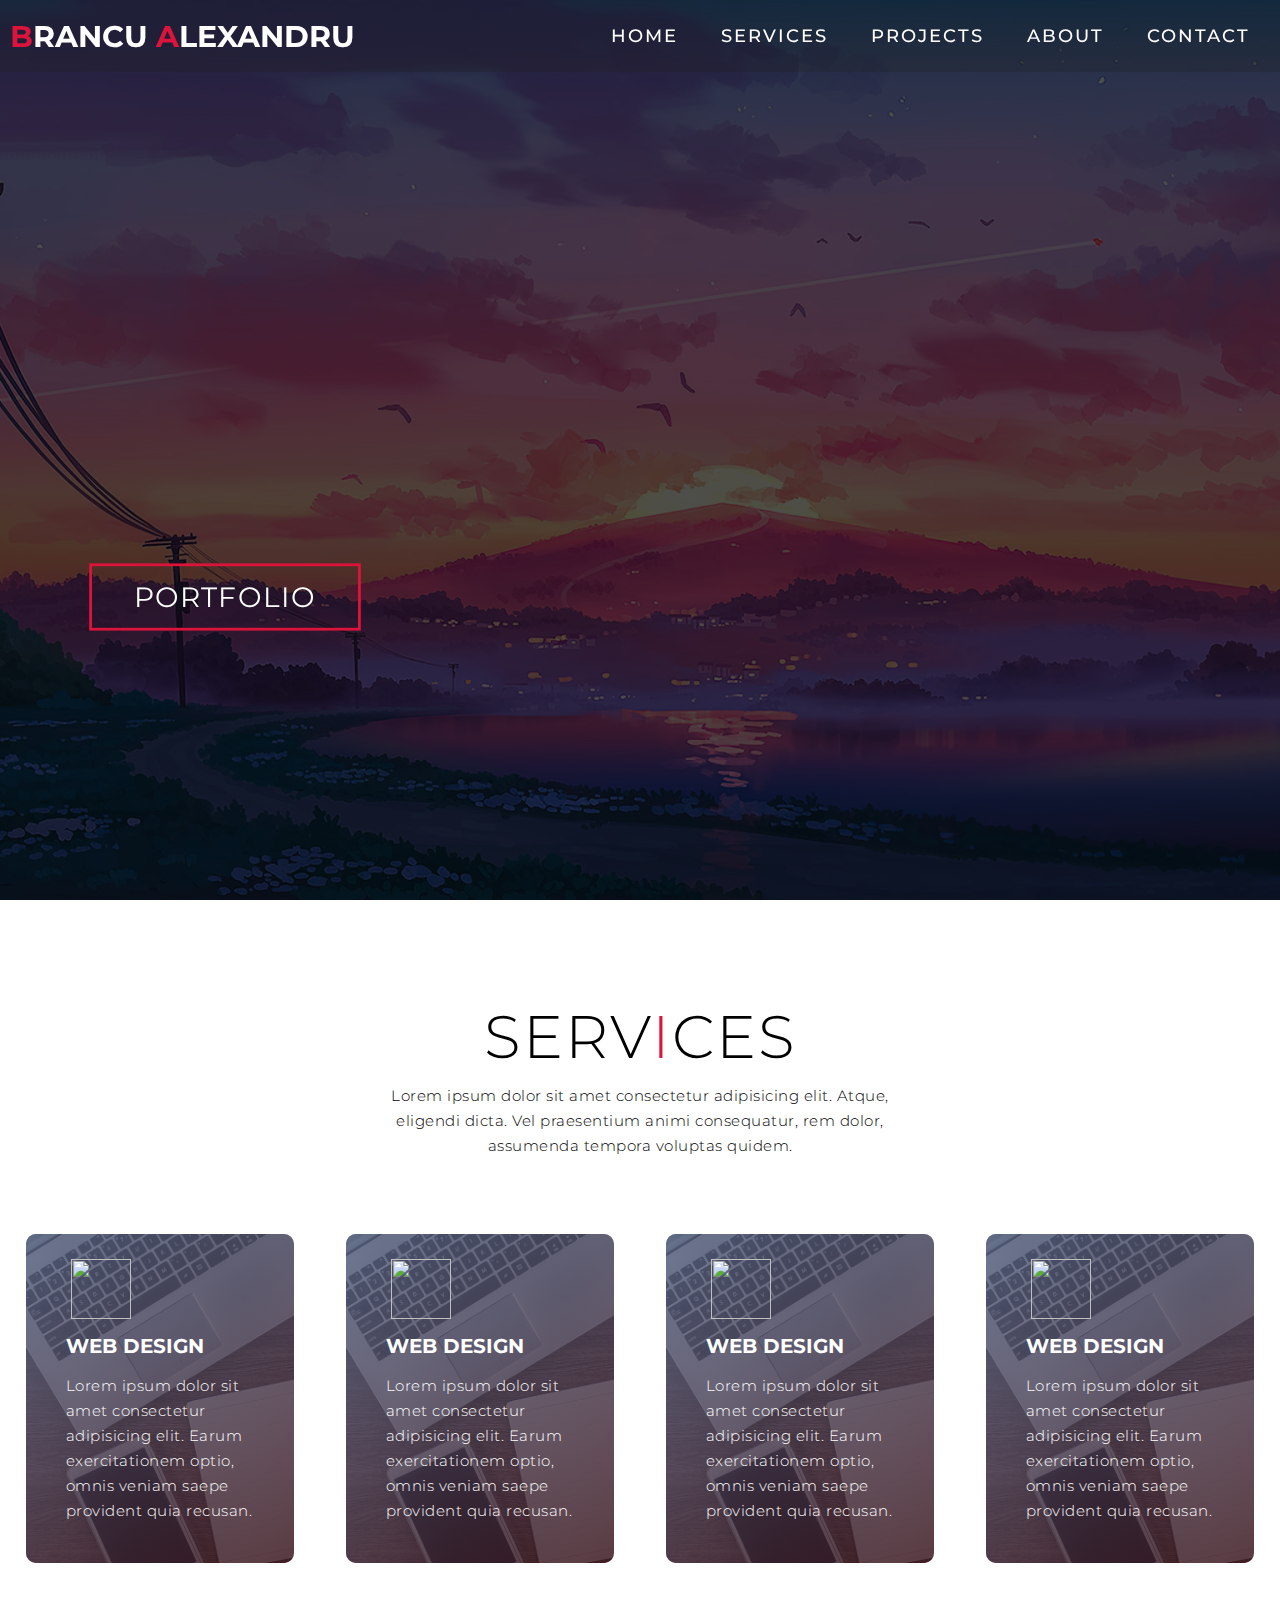
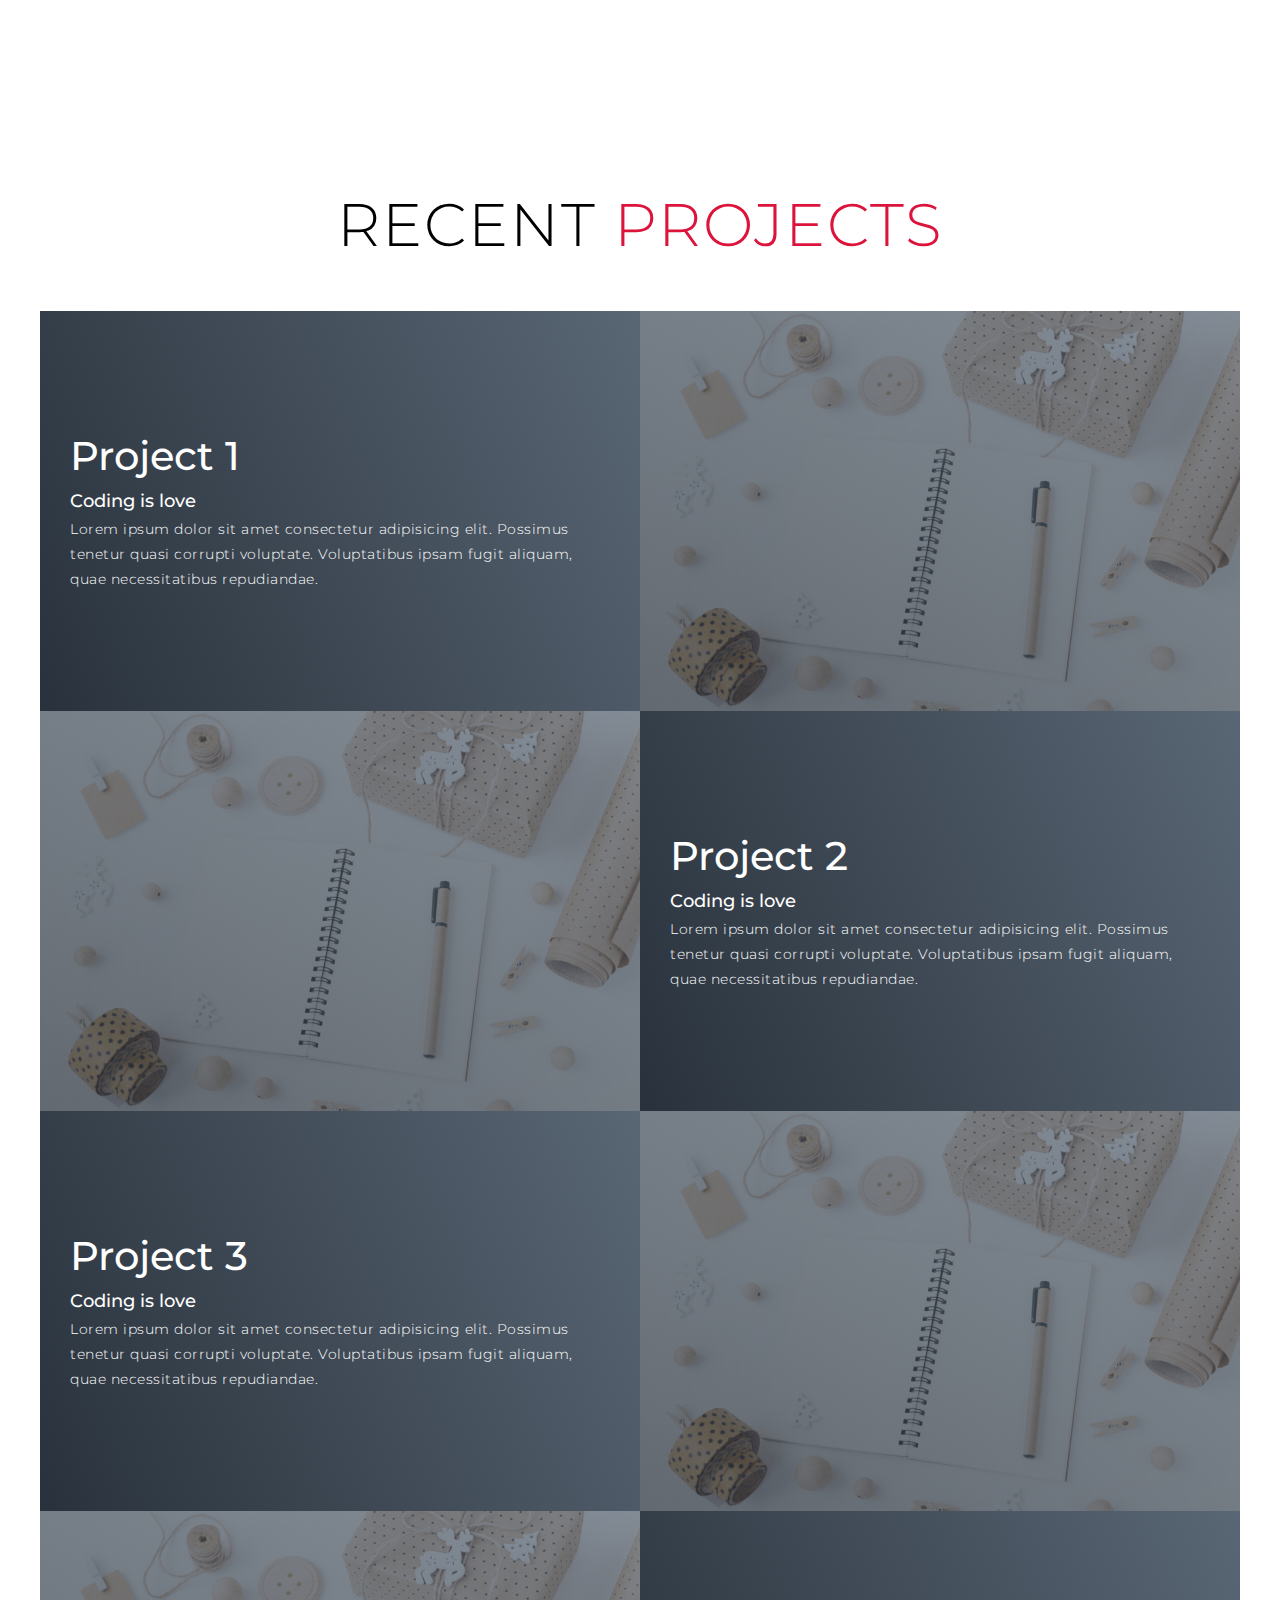
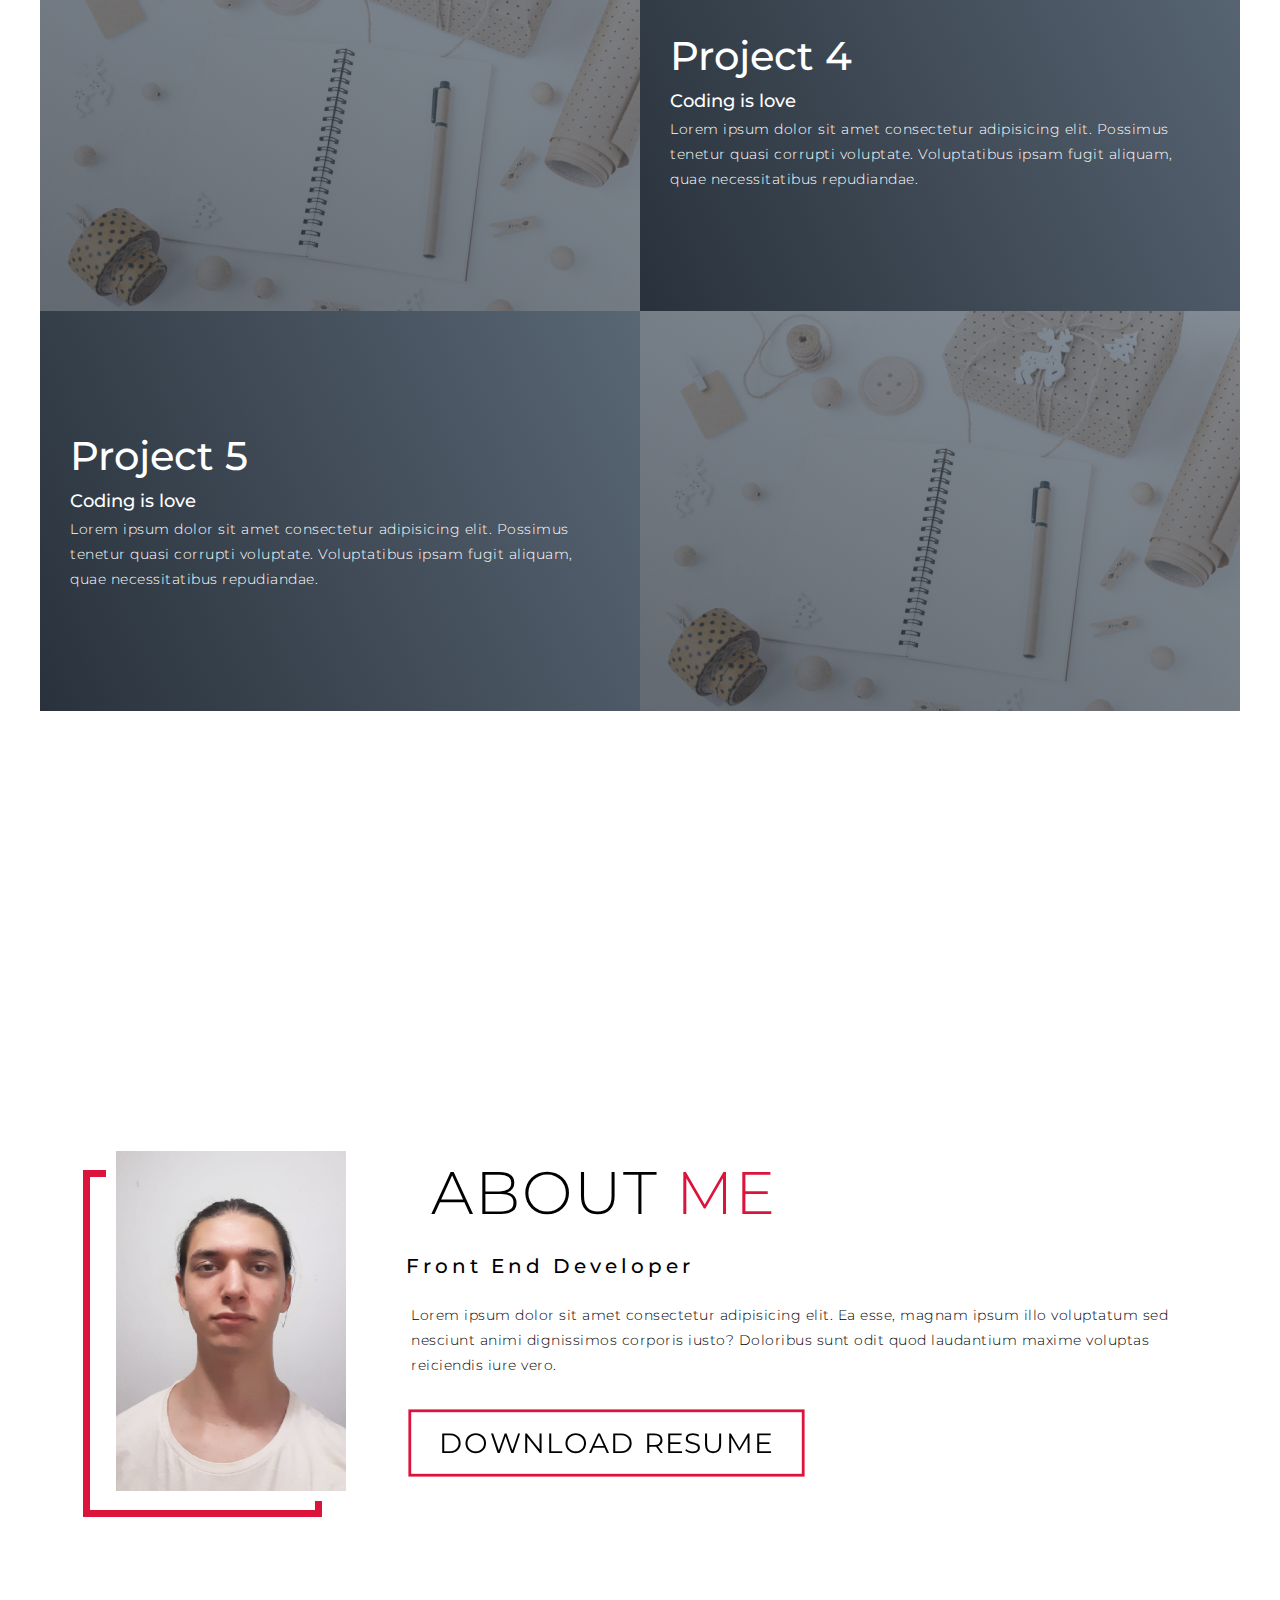
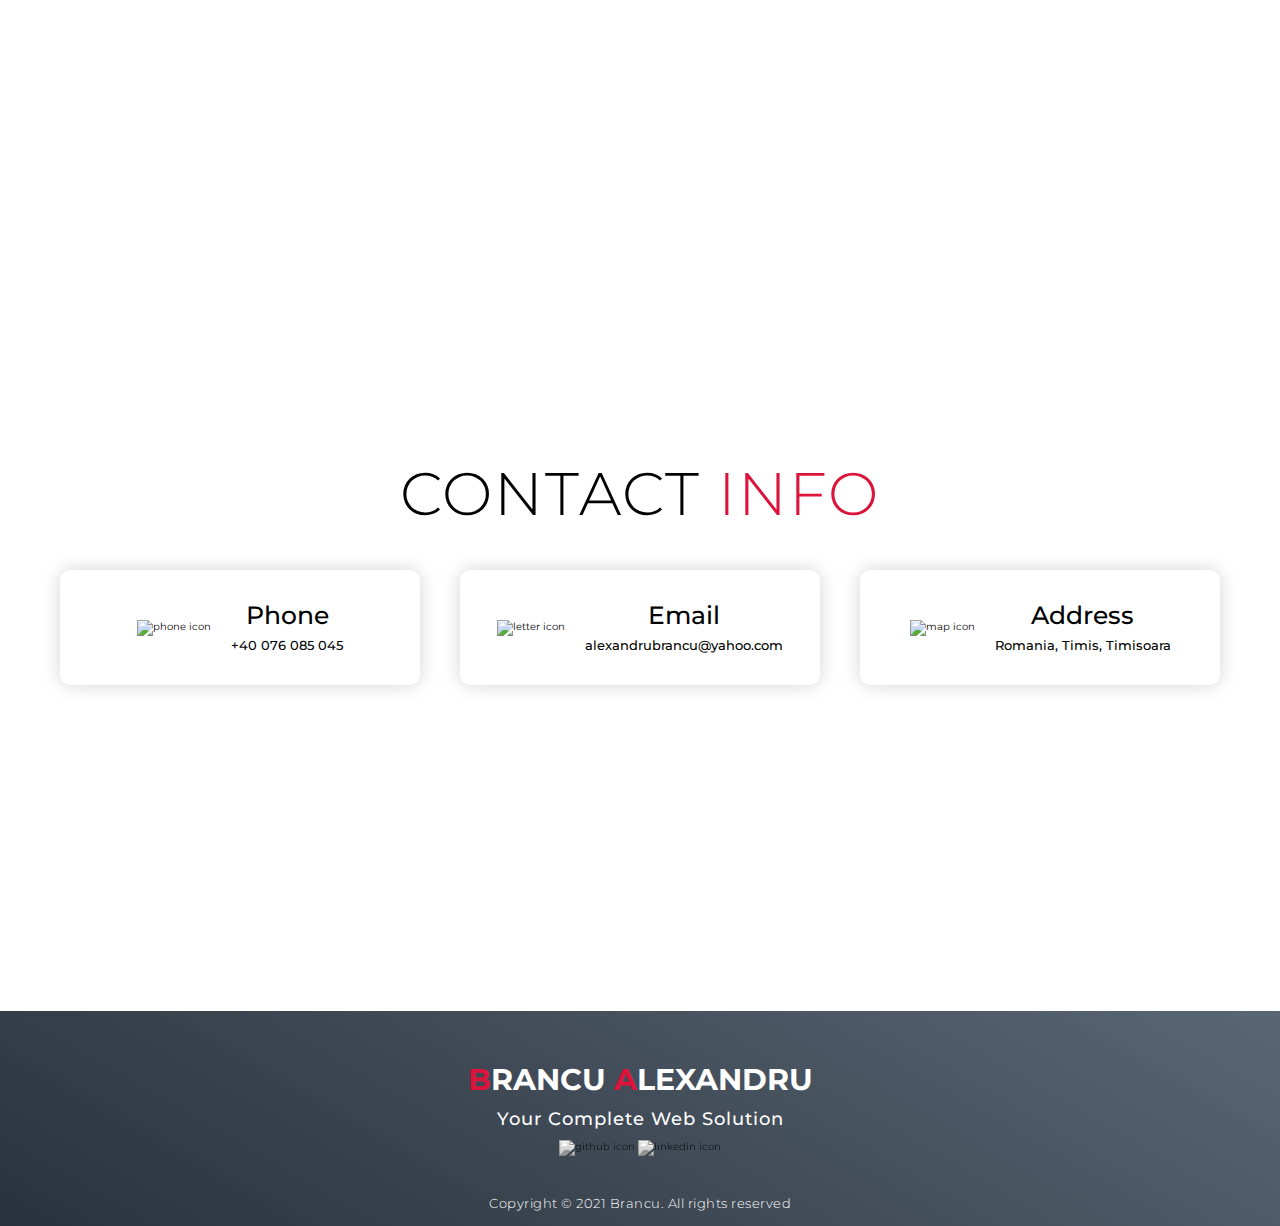
==== commit 8aa551a1: "Update website.html" ====
--- a/website.html
+++ b/website.html
@@ -220,16 +220,6 @@
       <h2>Your Complete Web Solution</h2>
       <div class="footer-icons">
         <div class="social-item">
-          <a href="#" target="blank">
-            <img src="https://img.icons8.com/bubbles/100/000000/facebook-new.png" alt="facebook icon">
-          </a>
-        </div>
-        <div class="social-item">
-          <a href="#" target="blank">
-            <img src="https://img.icons8.com/bubbles/100/000000/instagram-new--v2.png" alt="instagram icon">
-          </a>
-        </div>
-        <div class="social-item">
           <a href="https://github.com/BrancuAlexandru" target="blank">
             <img src="	https://img.icons8.com/bubbles/100/000000/github.png" alt="github icon">
           </a>
@@ -246,4 +236,4 @@
   <!-- Footer End -->
   <script src="./app.js"></script>
 </body>
-</html>+</html>
